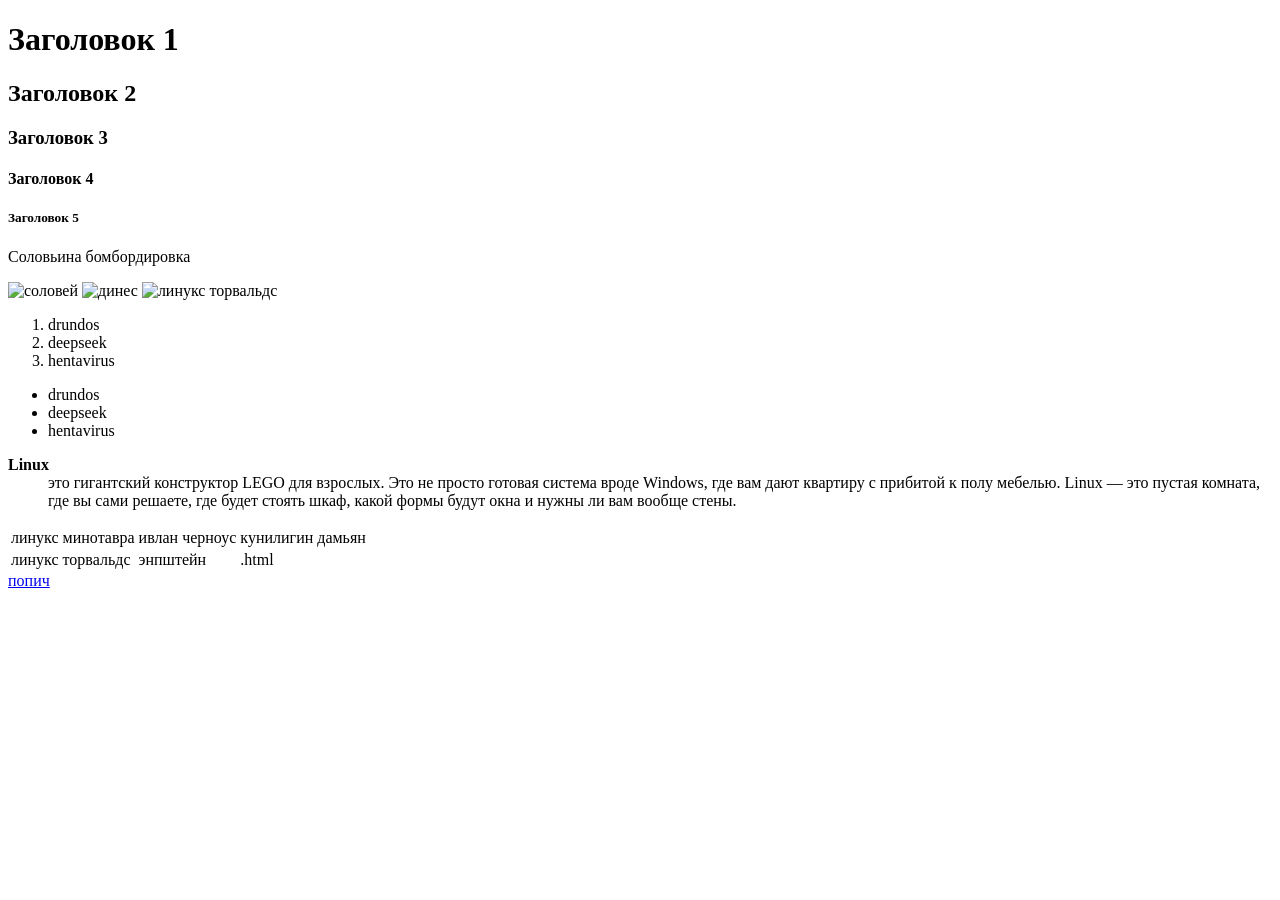
==== index.html @ e24e24da "Add files via upload" ====
<!doctype html>
<html lang="ru">
    <head>
        <meta charset="UTF-8" />
        <meta name="viewport" content="width=device-width, initial-scale=1.0" />
        <title>Drun</title>
    </head>
    <body>
        <h1>Заголовок 1</h1>
        <h2>Заголовок 2</h2>
        <h3>Заголовок 3</h3>
        <h4>Заголовок 4</h4>
        <h5>Заголовок 5</h5>
        <p>Соловьина бомбордировка</p>
        <img src="image/Luscinia_svecica_volgae.jpg" alt="соловей" />
        <img src="image/6614669105.jpg" alt="динес" height="300" width="282" />
        <img
            src="image/Lc3_2018_(263682303)_(cropped).jpeg"
            alt="линукс торвальдс"
            height="600"
            width="600"
        />
        <ol>
            <li>drundos</li>
            <li>deepseek</li>
            <li>hentavirus</li>
        </ol>
        <ul>
            <li>drundos</li>
            <li>deepseek</li>
            <li>hentavirus</li>
        </ul>
        <dl>
            <dt><strong>Linux</strong></dt>
            <dd>
                это гигантский конструктор LEGO для взрослых. Это не просто
                готовая система вроде Windows, где вам дают квартиру с прибитой
                к полу мебелью. Linux — это пустая комната, где вы сами решаете,
                где будет стоять шкаф, какой формы будут окна и нужны ли вам
                вообще стены.
            </dd>
        </dl>
        <table>
            <tr>
                <td>линукс минотавра</td>
                <td>ивлан черноус</td>
                <td>кунилигин дамьян</td>
            </tr>
            <tr>
                <td>линукс торвальдс</td>
                <td>энпштейн</td>
                <td>.html</td>
            </tr>
        </table>
        <a
            href="https://drebedenboi.fandom.com/ru/wiki/%D0%9F%D0%B0%D0%BF%D0%B8%D1%87"
            >попич
        </a>
    </body>
</html>
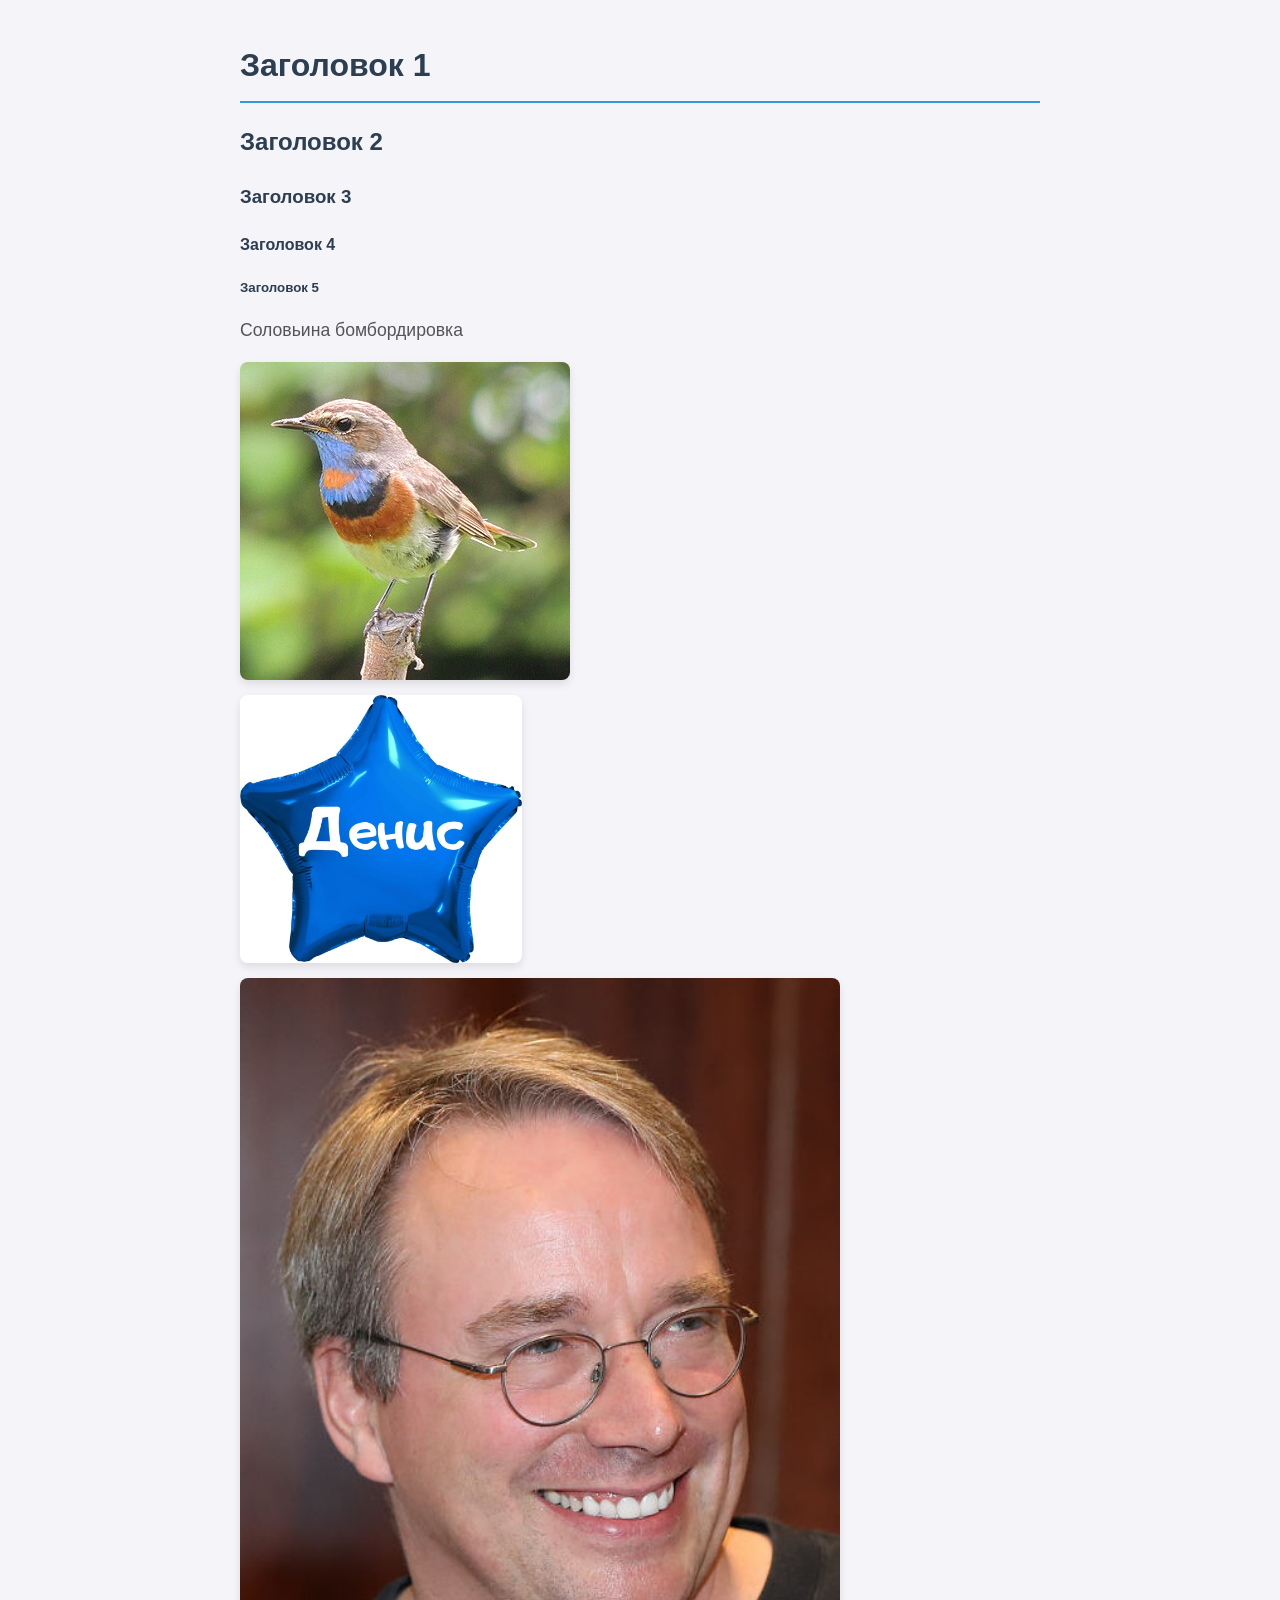
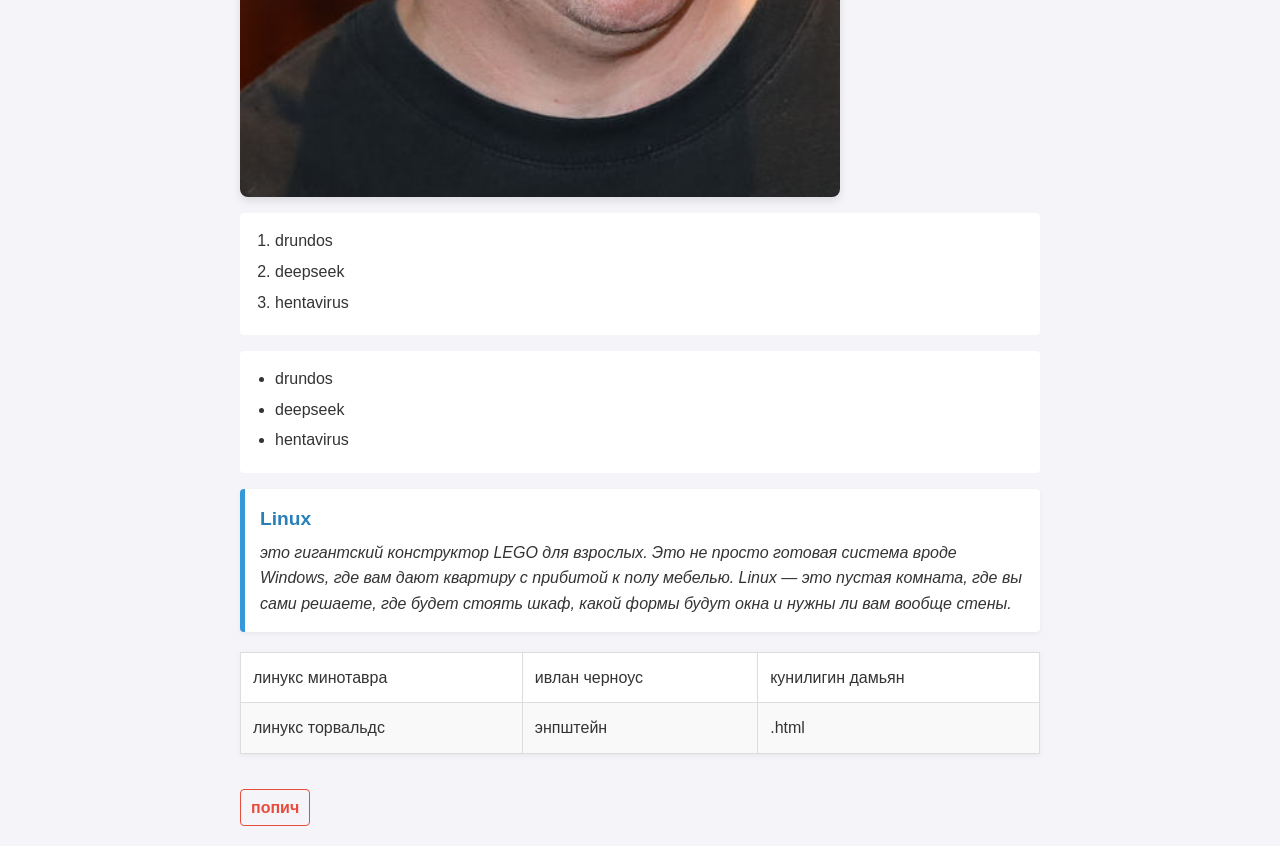
==== commit df61e6c0: "Add files via upload" ====
--- a/index.html
+++ b/index.html
@@ -4,6 +4,7 @@
         <meta charset="UTF-8" />
         <meta name="viewport" content="width=device-width, initial-scale=1.0" />
         <title>Drun</title>
+        <link rel="stylesheet" href="style.css">
     </head>
     <body>
         <h1>Заголовок 1</h1>
--- a/style.css
+++ b/style.css
@@ -0,0 +1,107 @@
+/* Общие настройки страницы */
+body {
+    font-family: Arial, sans-serif;
+    line-height: 1.6;
+    max-width: 800px;
+    margin: 0 auto;
+    padding: 20px;
+    background-color: #f4f4f9;
+    color: #333;
+}
+
+/* Заголовки */
+h1, h2, h3, h4, h5 {
+    color: #2c3e50;
+    margin-top: 20px;
+    margin-bottom: 10px;
+}
+
+h1 {
+    border-bottom: 2px solid #3498db;
+    padding-bottom: 10px;
+}
+
+/* Текст и абзацы */
+p {
+    font-size: 1.1em;
+    color: #555;
+}
+
+/* Списки определений (блок про Linux) */
+dl {
+    background-color: #fff;
+    padding: 15px;
+    border-left: 5px solid #3498db;
+    border-radius: 4px;
+    box-shadow: 0 2px 5px rgba(0,0,0,0.05);
+}
+
+dt {
+    font-size: 1.2em;
+    color: #2980b9;
+}
+
+dd {
+    margin-left: 0;
+    margin-top: 5px;
+    font-style: italic;
+}
+
+/* Обычные списки */
+ol, ul {
+    padding-left: 20px;
+    background: #fff;
+    padding: 15px 15px 15px 35px;
+    border-radius: 4px;
+}
+
+li {
+    margin-bottom: 5px;
+}
+
+/* Изображения */
+img {
+    display: block;
+    max-width: 100%;
+    height: auto; /* Позволяет первому фото не растягиваться */
+    margin: 15px 0;
+    border-radius: 8px;
+    box-shadow: 0 4px 8px rgba(0,0,0,0.1);
+}
+
+/* Таблица */
+table {
+    width: 100%;
+    border-collapse: collapse;
+    margin: 20px 0;
+    background: #fff;
+    box-shadow: 0 2px 5px rgba(0,0,0,0.05);
+}
+
+td {
+    border: 1px solid #ddd;
+    padding: 12px;
+    text-align: left;
+}
+
+tr:nth-child(even) {
+    background-color: #f9f9f9;
+}
+
+/* Ссылки */
+a {
+    display: inline-block;
+    color: #e74c3c;
+    text-decoration: none;
+    font-weight: bold;
+    margin-top: 15px;
+    padding: 5px 10px;
+    border: 1px solid #e74c3c;
+    border-radius: 4px;
+    transition: all 0.3s ease;
+}
+
+a:hover {
+    background-color: #e74c3c;
+    color: #fff;
+}
